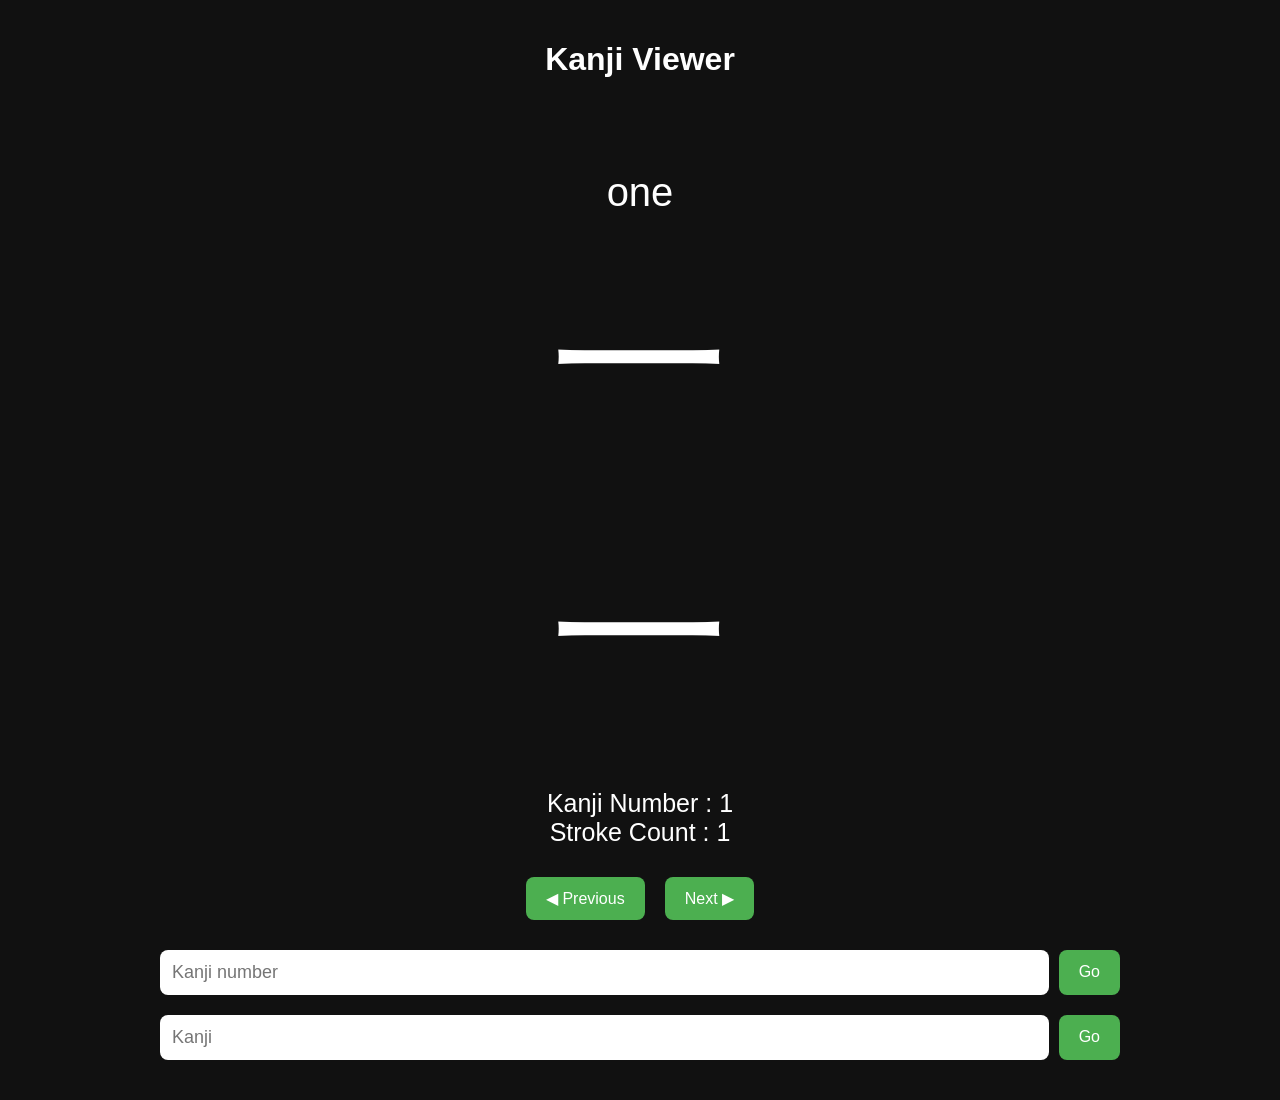
==== viewer.html @ 787d0d3f "first commit" ====
<!DOCTYPE html>

<html lang="en">


<head>


<meta charset="UTF-8">


<meta name="viewport" content="width=device-width,initial-scale=1.0">


<title>Kanji Viewer</title>


<link rel="stylesheet" href="style.css">


</head>



<body>



<header>

<h1>Kanji Viewer</h1>

</header>



<main id="viewer">


</main>



<script src="js/viewer.js"></script>


</body>


</html>
---- style.css ----
@font-face {

font-family:StrokeOrder;

src:url("fonts/KanjiStrokeOrders_v4.005.ttf");

}


@font-face {

font-family:HGRKK;

src:url("fonts/HGRKK.ttc");

}



*{

box-sizing:border-box;

}



body{

margin:0;

background:#111;

color:white;

font-family:Arial,sans-serif;

}



header{

text-align:center;

padding:20px;

}



main{

max-width:1000px;

margin:auto;

padding:20px;

}



.search-box{

display:flex;

gap:10px;

margin-bottom:20px;

}



input{

flex:1;

padding:12px;

font-size:18px;

border-radius:8px;

border:none;

}



button{

padding:12px 20px;

border:none;

border-radius:8px;

background:#4caf50;

color:white;

font-size:16px;

cursor:pointer;

}



button:hover{

opacity:.8;

}



#kanjiGrid{

display:grid;

grid-template-columns:

repeat(auto-fill,minmax(80px,1fr));

gap:10px;

}



.card{

background:#222;

padding:15px;

border-radius:10px;

text-align:center;

font-size:25px;

cursor:pointer;

}



.card:hover{

background:#333;

}



.number{

font-size:14px;

color:#aaa;

}



.meaning{

font-size:40px;

text-align:center;

margin:30px;

}



.kanji{

font-size:180px;

text-align:center;

margin:30px;

}



.stroke{

font-family:StrokeOrder;

}



.hgrkk{

font-family:HGRKK;

}



.info{

text-align:center;

font-size:25px;

}



.navigation{

display:flex;

justify-content:center;

gap:20px;

margin:30px;

}



@media(max-width:600px){


.kanji{

font-size:120px;

}


}
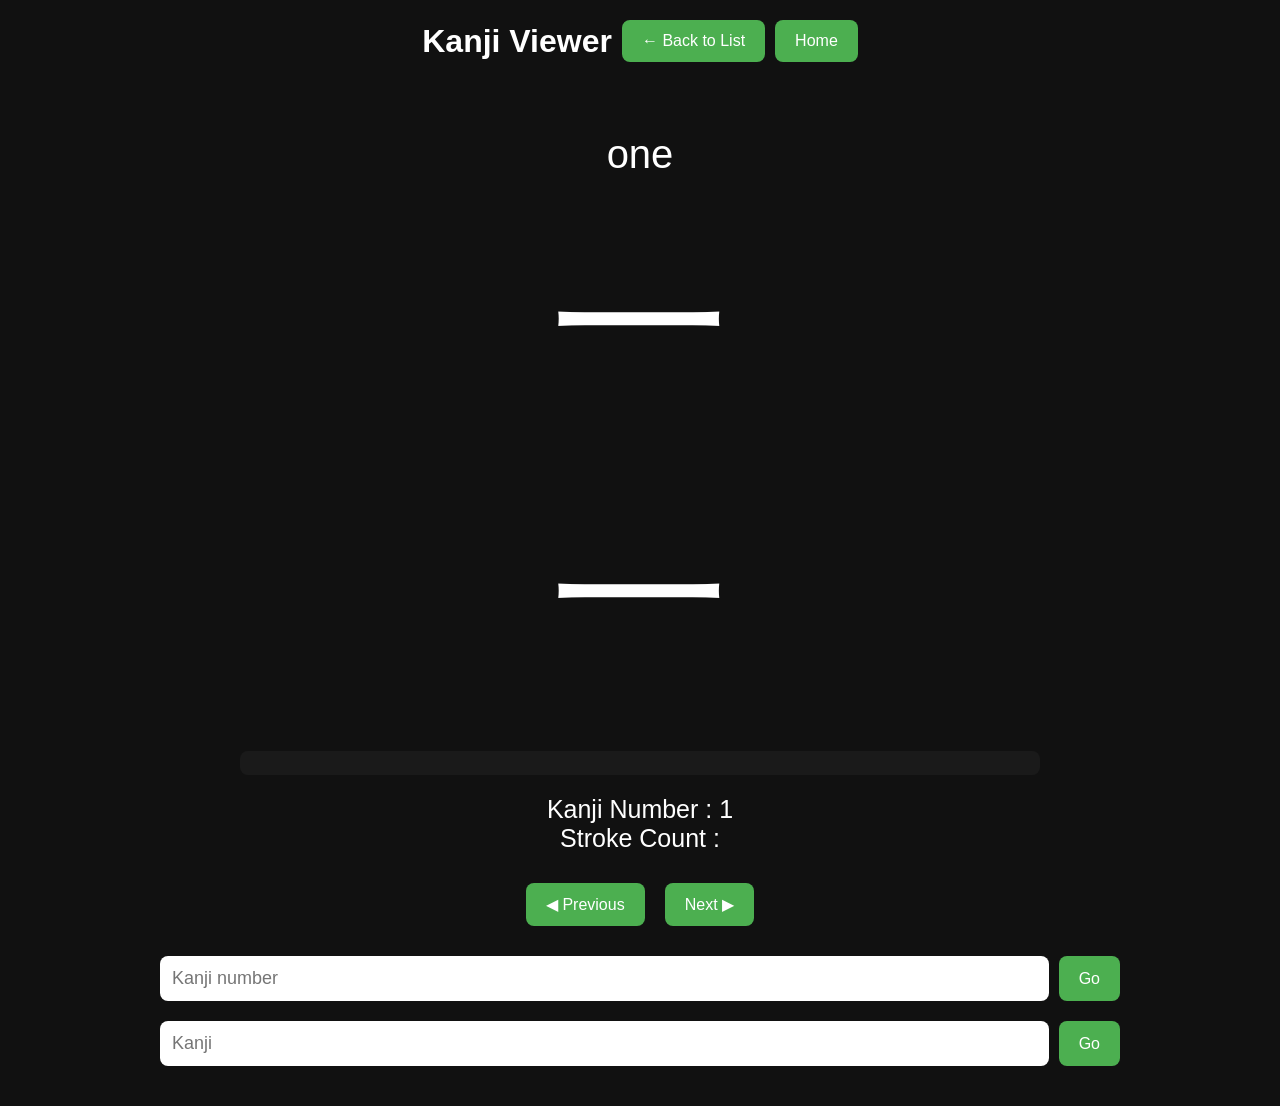
==== commit a3a9d2c4: "Refactor: Complete unified app structure with shared code and data folders" ====
--- a/viewer.html
+++ b/viewer.html
@@ -1,50 +1,22 @@
 <!DOCTYPE html>
+<html lang="en">
+<head>
+    <meta charset="UTF-8">
+    <meta name="viewport" content="width=device-width,initial-scale=1.0">
+    <title>Kanji Viewer</title>
+    <link rel="stylesheet" href="css/style.css">
+</head>
+<body>
+    <header>
+        <h1>Kanji Viewer</h1>
+        <div style="display: flex; gap: 10px;">
+            <button onclick="window.location.href='app.html'">← Back to List</button>
+            <button onclick="goHome()">Home</button>
+        </div>
+    </header>
 
-<html lang="en">
+    <main id="viewer"></main>
 
-
-<head>
-
-
-<meta charset="UTF-8">
-
-
-<meta name="viewport" content="width=device-width,initial-scale=1.0">
-
-
-<title>Kanji Viewer</title>
-
-
-<link rel="stylesheet" href="style.css">
-
-
-</head>
-
-
-
-<body>
-
-
-
-<header>
-
-<h1>Kanji Viewer</h1>
-
-</header>
-
-
-
-<main id="viewer">
-
-
-</main>
-
-
-
-<script src="js/viewer.js"></script>
-
-
+    <script src="js/viewer.js"></script>
 </body>
-
-
 </html>
--- a/css/style.css
+++ b/css/style.css
@@ -0,0 +1,142 @@
+@font-face {
+    font-family: StrokeOrder;
+    src: url("../fonts/KanjiStrokeOrders_v4.005.ttf");
+}
+
+@font-face {
+    font-family: HGRKK;
+    src: url("../fonts/HGRKK.ttc");
+}
+
+* {
+    box-sizing: border-box;
+}
+
+body {
+    margin: 0;
+    background: #111;
+    color: white;
+    font-family: Arial, sans-serif;
+}
+
+header {
+    text-align: center;
+    padding: 20px;
+    display: flex;
+    justify-content: center;
+    align-items: center;
+    flex-wrap: wrap;
+    gap: 10px;
+}
+
+header h1 {
+    margin: 0;
+}
+
+main {
+    max-width: 1000px;
+    margin: auto;
+    padding: 20px;
+}
+
+.search-box {
+    display: flex;
+    gap: 10px;
+    margin-bottom: 20px;
+}
+
+input {
+    flex: 1;
+    padding: 12px;
+    font-size: 18px;
+    border-radius: 8px;
+    border: none;
+}
+
+button {
+    padding: 12px 20px;
+    border: none;
+    border-radius: 8px;
+    background: #4caf50;
+    color: white;
+    font-size: 16px;
+    cursor: pointer;
+}
+
+button:hover {
+    opacity: 0.8;
+}
+
+#kanjiGrid {
+    display: grid;
+    grid-template-columns: repeat(auto-fill, minmax(80px, 1fr));
+    gap: 10px;
+}
+
+.card {
+    background: #222;
+    padding: 15px;
+    border-radius: 10px;
+    text-align: center;
+    font-size: 25px;
+    cursor: pointer;
+}
+
+.card:hover {
+    background: #333;
+}
+
+.number {
+    font-size: 14px;
+    color: #aaa;
+}
+
+.meaning {
+    font-size: 40px;
+    text-align: center;
+    margin: 30px;
+}
+
+.kanji {
+    font-size: 180px;
+    text-align: center;
+    margin: 30px;
+}
+
+.stroke {
+    font-family: StrokeOrder;
+}
+
+.hgrkk {
+    font-family: HGRKK;
+}
+
+.story {
+    max-width: 800px;
+    margin: 10px auto 20px auto;
+    padding: 12px 16px;
+    background: rgba(255, 255, 255, 0.04);
+    border-radius: 8px;
+    font-size: 18px;
+    line-height: 1.5;
+    text-align: center;
+    color: #ddd;
+}
+
+.info {
+    text-align: center;
+    font-size: 25px;
+}
+
+.navigation {
+    display: flex;
+    justify-content: center;
+    gap: 20px;
+    margin: 30px;
+}
+
+@media (max-width: 600px) {
+    .kanji {
+        font-size: 120px;
+    }
+}
